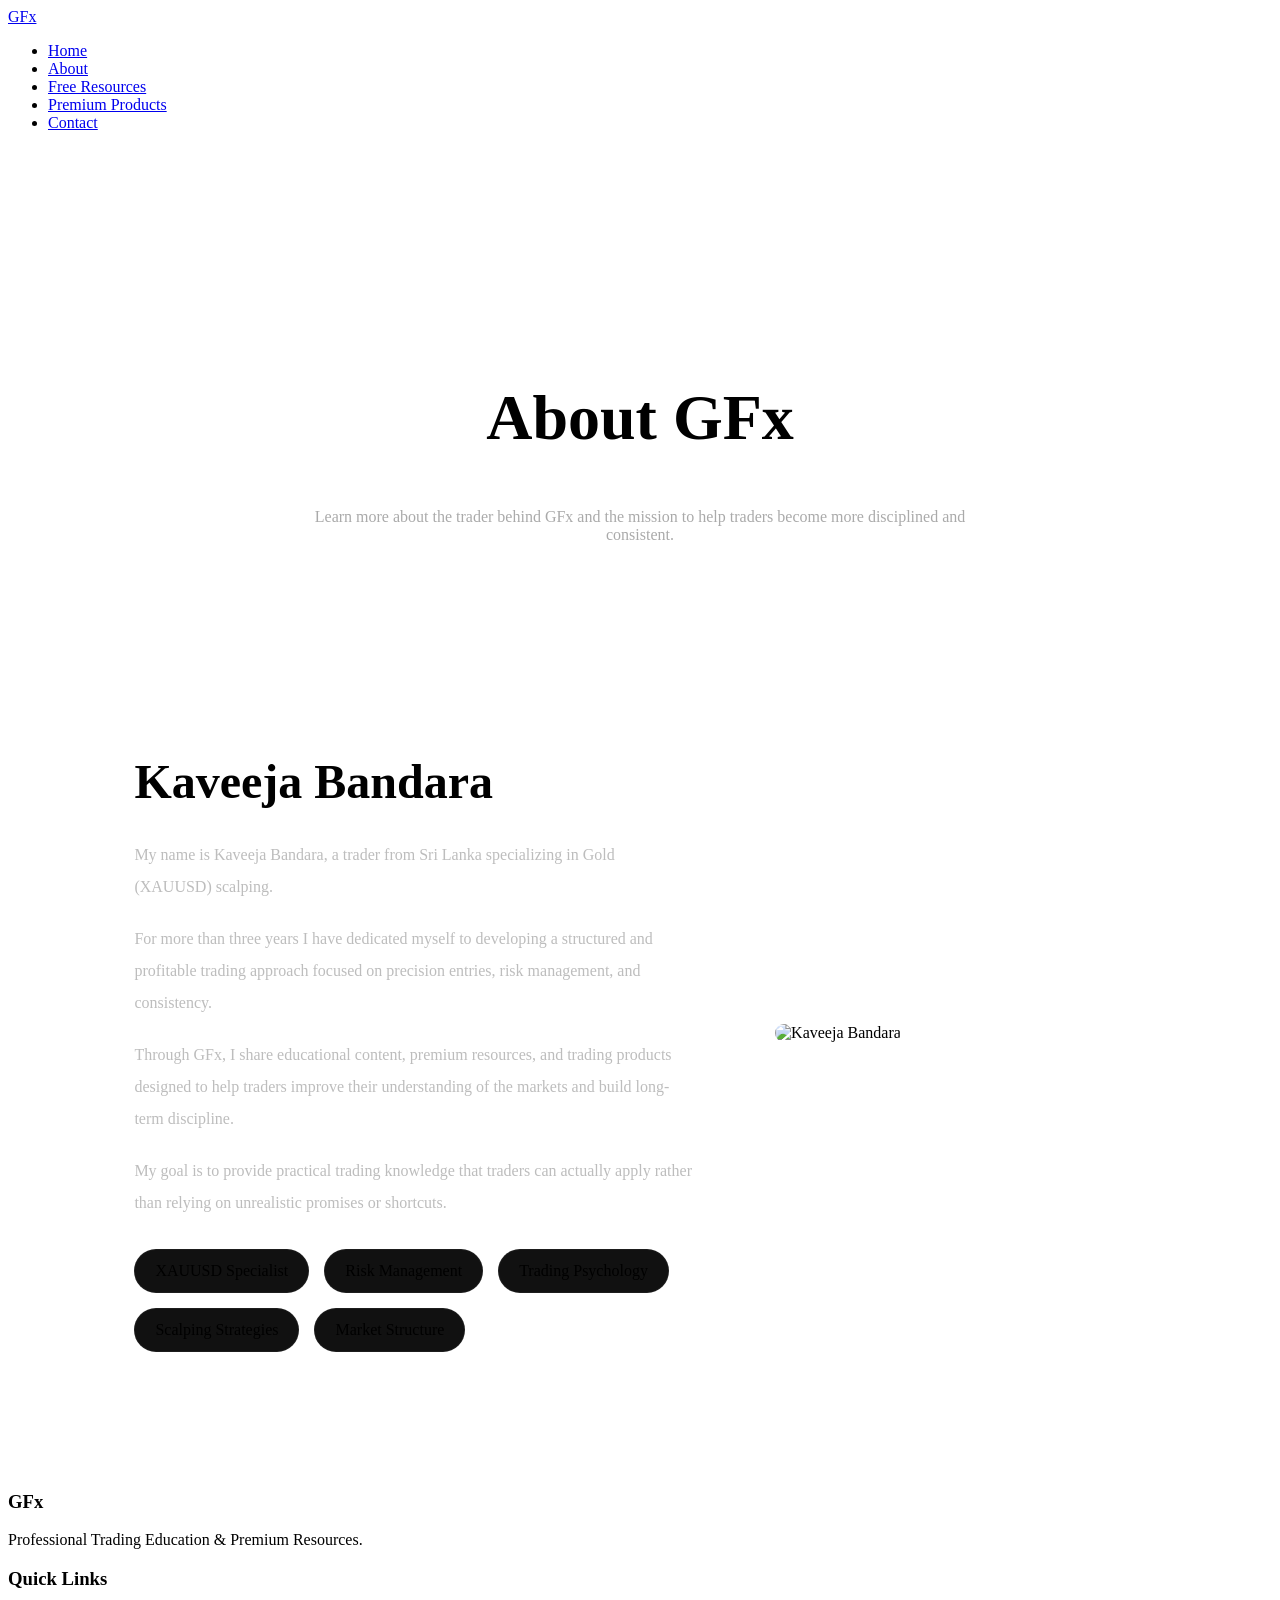
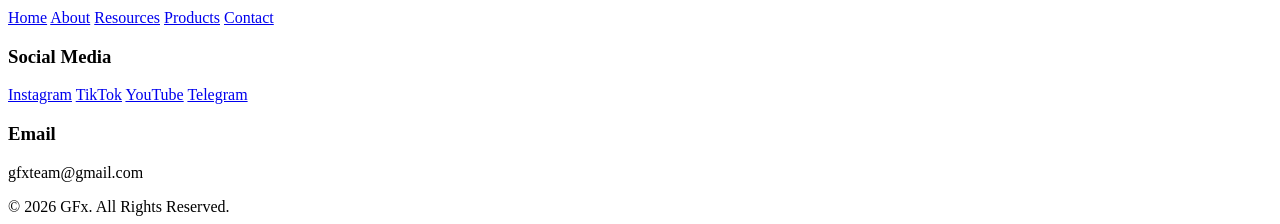
==== about.html @ 7ce6dffe "Add files via upload" ====
<!DOCTYPE html>
<html lang="en">
<head>
<meta charset="UTF-8">
<meta name="viewport" content="width=device-width, initial-scale=1.0">
<title>About | GFx</title>

<link rel="stylesheet" href="css/style.css">

<link href="https://fonts.googleapis.com/css2?family=Inter:wght@300;400;500;600;700;800&family=Poppins:wght@600;700;800&display=swap" rel="stylesheet">

<script src="https://kit.fontawesome.com/6b5f6b9f0f.js" crossorigin="anonymous"></script>

<style>

.page-hero{
padding:180px 10% 100px;
text-align:center;
}

.page-hero h1{
font-size:4rem;
}

.page-hero p{
color:#aaa;
max-width:700px;
margin:20px auto;
}

.about-section{
padding:50px 10% 120px;
display:grid;
grid-template-columns:1.2fr .8fr;
gap:80px;
align-items:center;
}

.about-content h2{
font-size:3rem;
margin-bottom:30px;
}

.about-content p{
line-height:2;
color:#bdbdbd;
margin-bottom:20px;
}

.about-image img{
width:100%;
border-radius:25px;
border:2px solid rgba(255,255,255,.05);
}

.skills{
margin-top:30px;
display:flex;
flex-wrap:wrap;
gap:15px;
}

.skills span{
padding:12px 20px;
background:#111;
border-radius:50px;
border:1px solid rgba(255,255,255,.05);
}

@media(max-width:900px){
.about-section{
grid-template-columns:1fr;
}
}

</style>

</head>

<body>

<header class="header">

<div class="logo">
<a href="index.html">GFx</a>
</div>

<nav class="navbar">
<ul>
<li><a href="index.html">Home</a></li>
<li><a href="about.html" class="active">About</a></li>
<li><a href="resources.html">Free Resources</a></li>
<li><a href="products.html">Premium Products</a></li>
<li><a href="contact.html">Contact</a></li>
</ul>
</nav>

<div class="menu-btn">
<i class="fas fa-bars"></i>
</div>

</header>

<section class="page-hero">

<h1>About GFx</h1>

<p>
Learn more about the trader behind GFx and the mission to help traders become more disciplined and consistent.
</p>

</section>

<section class="about-section">

<div class="about-content">

<h2>Kaveeja Bandara</h2>

<p>
My name is Kaveeja Bandara, a trader from Sri Lanka specializing in Gold (XAUUSD) scalping.
</p>

<p>
For more than three years I have dedicated myself to developing a structured and profitable trading approach focused on precision entries, risk management, and consistency.
</p>

<p>
Through GFx, I share educational content, premium resources, and trading products designed to help traders improve their understanding of the markets and build long-term discipline.
</p>

<p>
My goal is to provide practical trading knowledge that traders can actually apply rather than relying on unrealistic promises or shortcuts.
</p>

<div class="skills">

<span>XAUUSD Specialist</span>

<span>Risk Management</span>

<span>Trading Psychology</span>

<span>Scalping Strategies</span>

<span>Market Structure</span>

</div>

</div>

<div class="about-image">

<img src="images/kaveeja.png" alt="Kaveeja Bandara">

</div>

</section>

<footer>

<div class="footer-grid">

<div>
<h3>GFx</h3>
<p>Professional Trading Education & Premium Resources.</p>
</div>

<div>
<h3>Quick Links</h3>
<a href="index.html">Home</a>
<a href="about.html">About</a>
<a href="resources.html">Resources</a>
<a href="products.html">Products</a>
<a href="contact.html">Contact</a>
</div>

<div>
<h3>Social Media</h3>
<a href="#">Instagram</a>
<a href="#">TikTok</a>
<a href="#">YouTube</a>
<a href="https://t.me/Kaveejafx">Telegram</a>
</div>

<div>
<h3>Email</h3>
<p>gfxteam@gmail.com</p>
</div>

</div>

<div class="copyright">
© 2026 GFx. All Rights Reserved.
</div>

</footer>

<script src="js/main.js"></script>

</body>
</html>
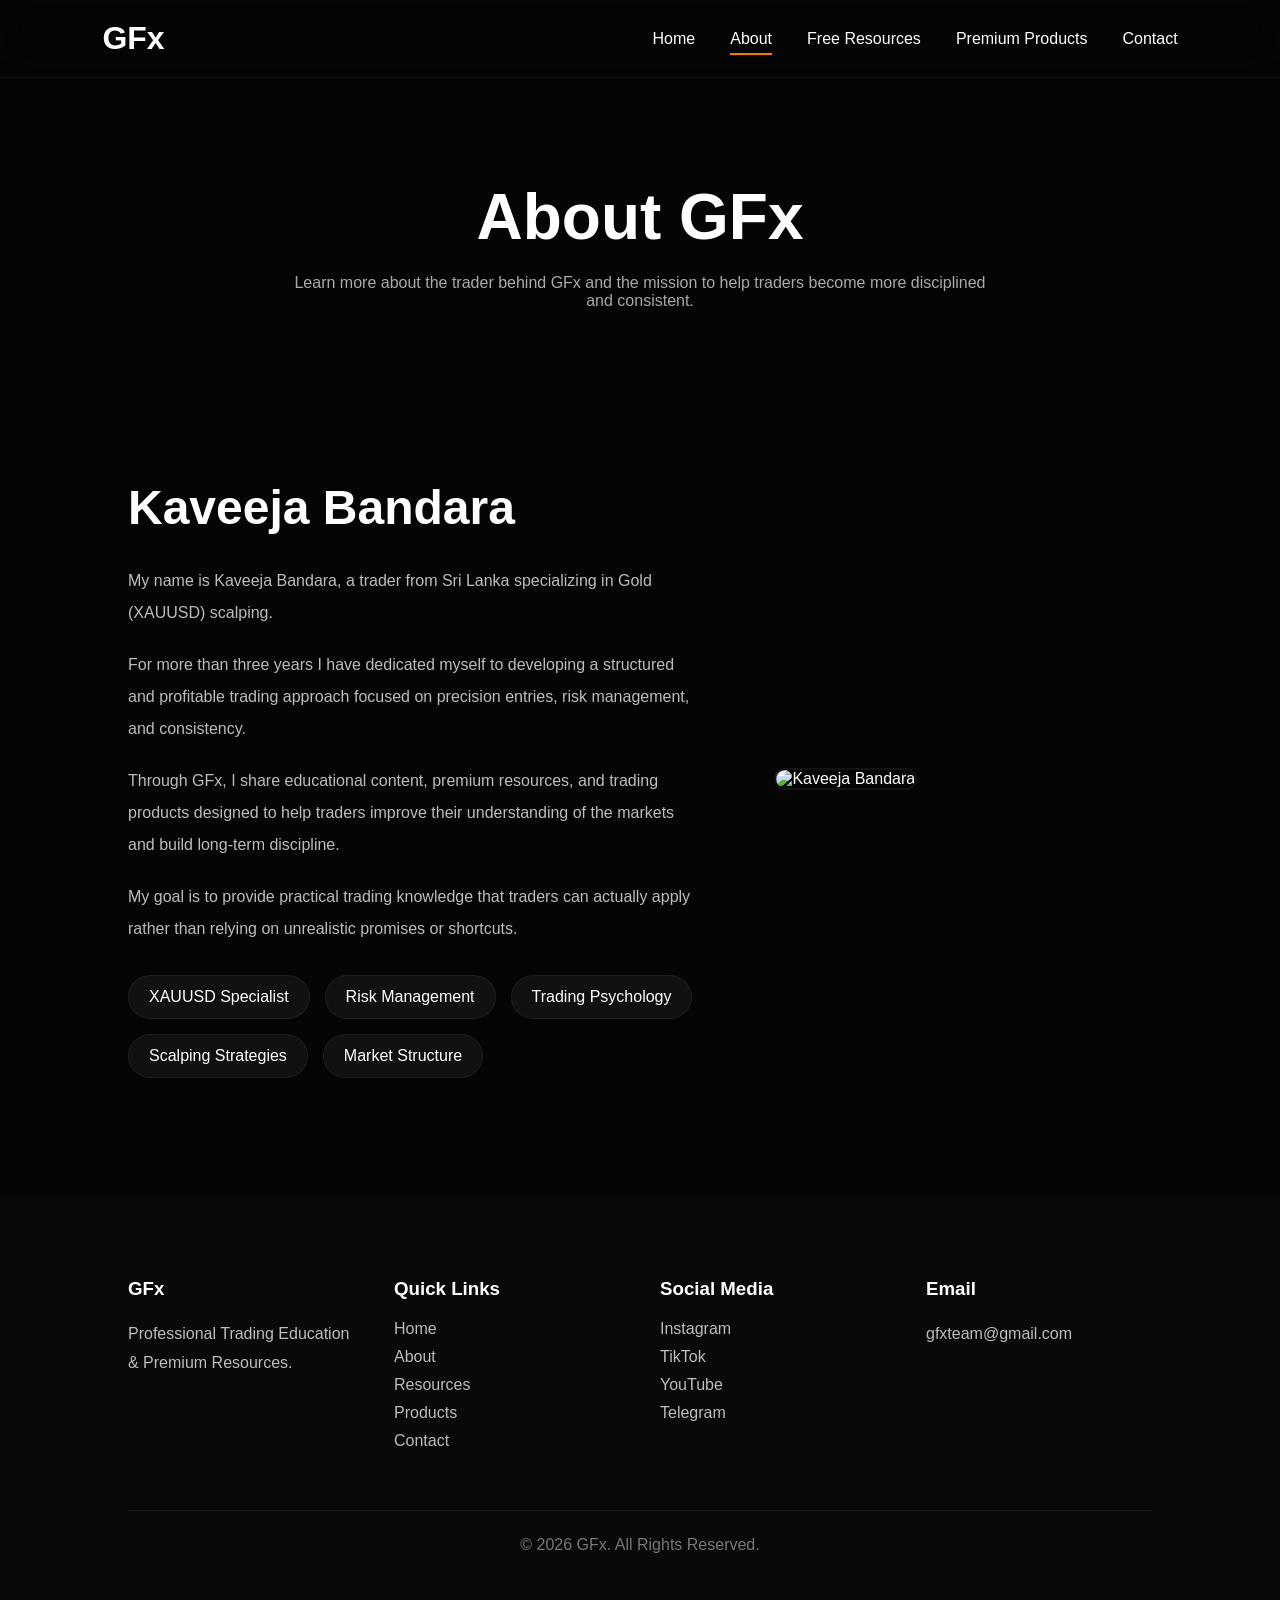
==== commit 94a81722: "Update about.html" ====
--- a/about.html
+++ b/about.html
@@ -5,7 +5,7 @@
 <meta name="viewport" content="width=device-width, initial-scale=1.0">
 <title>About | GFx</title>
 
-<link rel="stylesheet" href="css/style.css">
+<link rel="stylesheet" href="style.css">
 
 <link href="https://fonts.googleapis.com/css2?family=Inter:wght@300;400;500;600;700;800&family=Poppins:wght@600;700;800&display=swap" rel="stylesheet">
 
@@ -199,4 +199,4 @@
 <script src="js/main.js"></script>
 
 </body>
-</html>+</html>
--- a/style.css
+++ b/style.css
@@ -0,0 +1,312 @@
+*{
+margin:0;
+padding:0;
+box-sizing:border-box;
+scroll-behavior:smooth;
+}
+
+:root{
+--black:#050505;
+--dark:#0f0f0f;
+--blue:#2563eb;
+--orange:#f97316;
+--white:#ffffff;
+--gray:#a0a0a0;
+}
+
+body{
+font-family:'Inter',sans-serif;
+background:var(--black);
+color:white;
+overflow-x:hidden;
+}
+
+a{
+text-decoration:none;
+}
+
+.header{
+position:fixed;
+top:0;
+left:0;
+width:100%;
+padding:20px 8%;
+display:flex;
+justify-content:space-between;
+align-items:center;
+background:rgba(5,5,5,.8);
+backdrop-filter:blur(18px);
+z-index:1000;
+border-bottom:1px solid rgba(255,255,255,.05);
+}
+
+.logo a{
+font-size:32px;
+font-weight:800;
+font-family:'Poppins',sans-serif;
+color:white;
+}
+
+.navbar ul{
+display:flex;
+gap:35px;
+list-style:none;
+}
+
+.navbar a{
+color:white;
+font-weight:500;
+position:relative;
+}
+
+.navbar a::after{
+content:'';
+position:absolute;
+bottom:-8px;
+left:0;
+width:0;
+height:2px;
+background:var(--orange);
+transition:.3s;
+}
+
+.navbar a:hover::after,
+.navbar a.active::after{
+width:100%;
+}
+
+.menu-btn{
+display:none;
+font-size:24px;
+cursor:pointer;
+}
+
+.hero{
+min-height:100vh;
+display:flex;
+justify-content:center;
+align-items:center;
+text-align:center;
+padding:120px 10%;
+background:
+radial-gradient(circle at top right,
+rgba(37,99,235,.2),
+transparent 40%);
+}
+
+.hero-content{
+max-width:900px;
+}
+
+.hero-tag{
+display:inline-block;
+padding:10px 20px;
+border:1px solid rgba(255,255,255,.1);
+border-radius:50px;
+margin-bottom:25px;
+font-size:14px;
+letter-spacing:2px;
+}
+
+.hero h1{
+font-size:5rem;
+font-family:'Poppins',sans-serif;
+line-height:1.1;
+margin-bottom:25px;
+}
+
+.hero h1 span{
+color:var(--blue);
+}
+
+.hero p{
+font-size:1.1rem;
+line-height:1.8;
+color:var(--gray);
+max-width:700px;
+margin:auto;
+}
+
+.hero-buttons{
+margin-top:40px;
+display:flex;
+justify-content:center;
+gap:20px;
+flex-wrap:wrap;
+}
+
+.btn-primary{
+background:linear-gradient(45deg,var(--blue),#4f8cff);
+padding:15px 35px;
+border-radius:50px;
+color:white;
+font-weight:600;
+transition:.3s;
+}
+
+.btn-primary:hover{
+transform:translateY(-5px);
+box-shadow:0 0 30px rgba(37,99,235,.5);
+}
+
+.btn-secondary{
+border:1px solid rgba(255,255,255,.15);
+padding:15px 35px;
+border-radius:50px;
+color:white;
+transition:.3s;
+}
+
+.btn-secondary:hover{
+border-color:var(--orange);
+}
+
+.stats{
+padding:100px 10%;
+display:grid;
+grid-template-columns:repeat(3,1fr);
+gap:30px;
+}
+
+.stat-card{
+background:var(--dark);
+padding:40px;
+text-align:center;
+border-radius:20px;
+border:1px solid rgba(255,255,255,.05);
+}
+
+.stat-card h2{
+font-size:2.5rem;
+color:var(--orange);
+margin-bottom:10px;
+}
+
+.preview{
+padding:100px 10%;
+}
+
+.section-title{
+text-align:center;
+margin-bottom:60px;
+}
+
+.section-title span{
+color:var(--orange);
+}
+
+.section-title h2{
+font-size:3rem;
+margin-top:10px;
+}
+
+.cards{
+display:grid;
+grid-template-columns:repeat(3,1fr);
+gap:30px;
+}
+
+.card{
+background:var(--dark);
+padding:40px;
+border-radius:20px;
+transition:.4s;
+border:1px solid rgba(255,255,255,.05);
+}
+
+.card:hover{
+transform:translateY(-10px);
+border-color:var(--blue);
+}
+
+.card i{
+font-size:40px;
+color:var(--orange);
+margin-bottom:20px;
+}
+
+.card h3{
+margin-bottom:15px;
+}
+
+.card p{
+color:var(--gray);
+line-height:1.7;
+}
+
+.cta{
+padding:120px 10%;
+text-align:center;
+}
+
+.cta h2{
+font-size:3rem;
+margin-bottom:20px;
+}
+
+.cta p{
+max-width:700px;
+margin:auto;
+color:var(--gray);
+margin-bottom:35px;
+}
+
+footer{
+padding:80px 10%;
+background:#090909;
+}
+
+.footer-grid{
+display:grid;
+grid-template-columns:repeat(4,1fr);
+gap:40px;
+}
+
+.footer-grid h3{
+margin-bottom:20px;
+}
+
+.footer-grid a{
+display:block;
+color:#bdbdbd;
+margin-bottom:10px;
+}
+
+.footer-grid a:hover{
+color:var(--blue);
+}
+
+.footer-grid p{
+color:#bdbdbd;
+line-height:1.8;
+}
+
+.copyright{
+text-align:center;
+margin-top:50px;
+padding-top:25px;
+border-top:1px solid rgba(255,255,255,.08);
+color:#777;
+}
+
+@media(max-width:900px){
+
+.hero h1{
+font-size:3rem;
+}
+
+.cards,
+.stats,
+.footer-grid{
+grid-template-columns:1fr;
+}
+
+.navbar{
+display:none;
+}
+
+.menu-btn{
+display:block;
+}
+
+}
